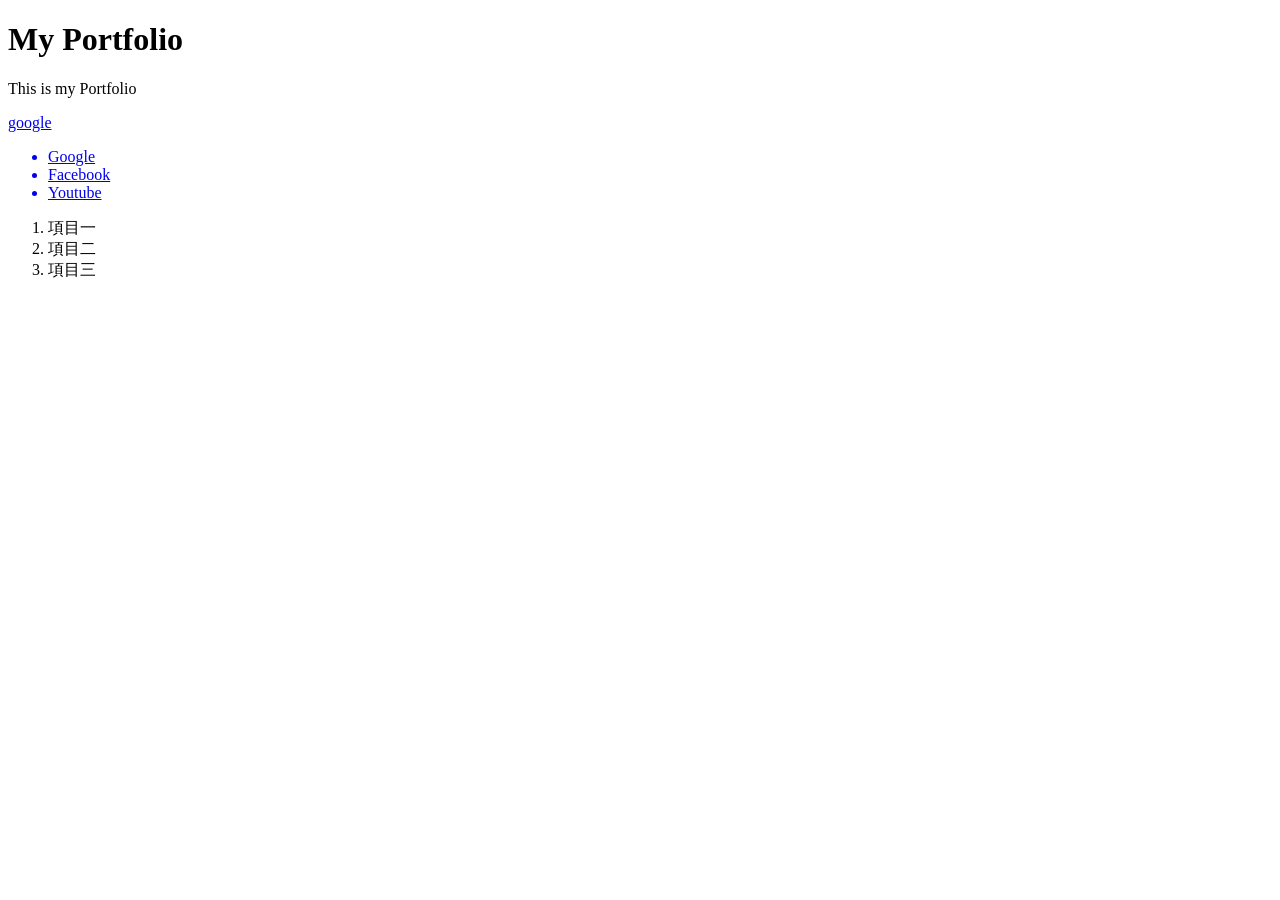
==== index.html @ 8e71231b "first commit" ====
<!DOCTYPE html>
<html lang="en">
<head>
    <meta charset="UTF-8">
    <meta name="viewport" content="width=device-width, initial-scale=1.0">
    <title>Document</title>
</head>
<body>
    <h1>My Portfolio</h1>
    <p>This is my Portfolio</p>
    <a target="_blank" href="https://www.google.com">google</a>
    <a href="https://www.google.com"><img src="img/Suyang’s 2026.png" alt=""></a>
    <img src="http://www.w3.org/2000/svg" alt="">
    
    <ul>
        <a target="_blank" href="https://www.google.com/"><li>Google</li></a>
        <a target="_blank" href="https://www.facebook.com/"><li>Facebook</li></a>
        <a target="_blank" href="https://www.youtube.com/"><li>Youtube</li></a>
    </ul>

    <ol>
        <li>項目一</li>
        <li>項目二</li>
        <li>項目三</li>
    </ol>
</body>
</html>
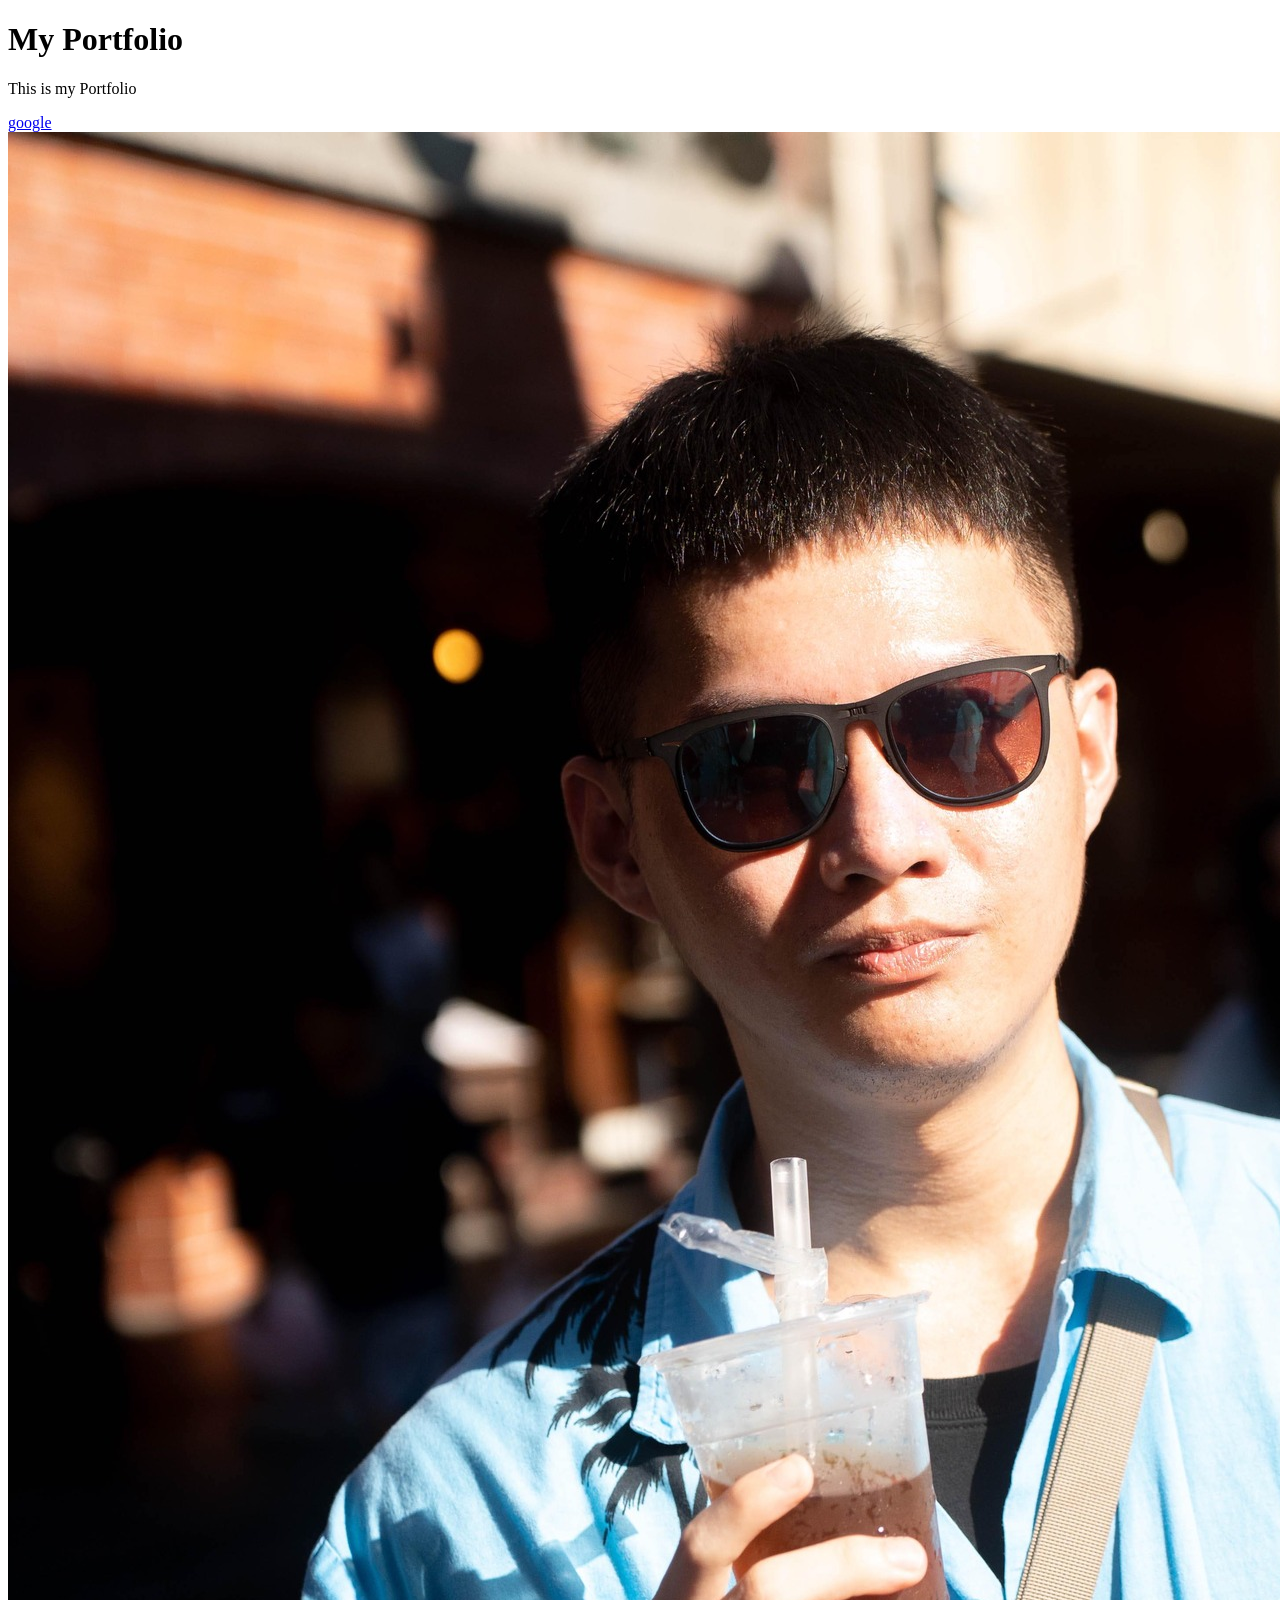
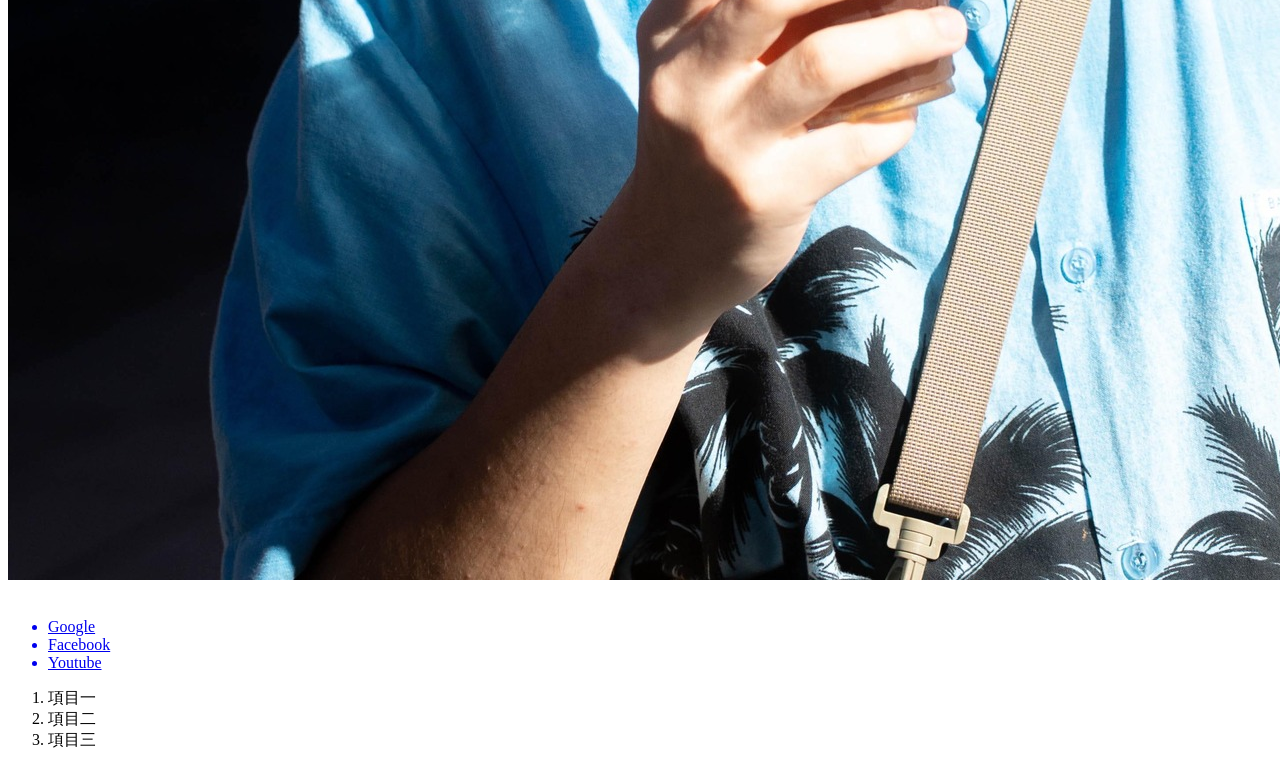
==== commit 06f73a32: "update img" ====
--- a/index.html
+++ b/index.html
@@ -9,7 +9,7 @@
     <h1>My Portfolio</h1>
     <p>This is my Portfolio</p>
     <a target="_blank" href="https://www.google.com">google</a>
-    <a href="https://www.google.com"><img src="img/Suyang’s 2026.png" alt=""></a>
+    <img src="img/handsome.jpg" alt="">
     <img src="http://www.w3.org/2000/svg" alt="">
     
     <ul>
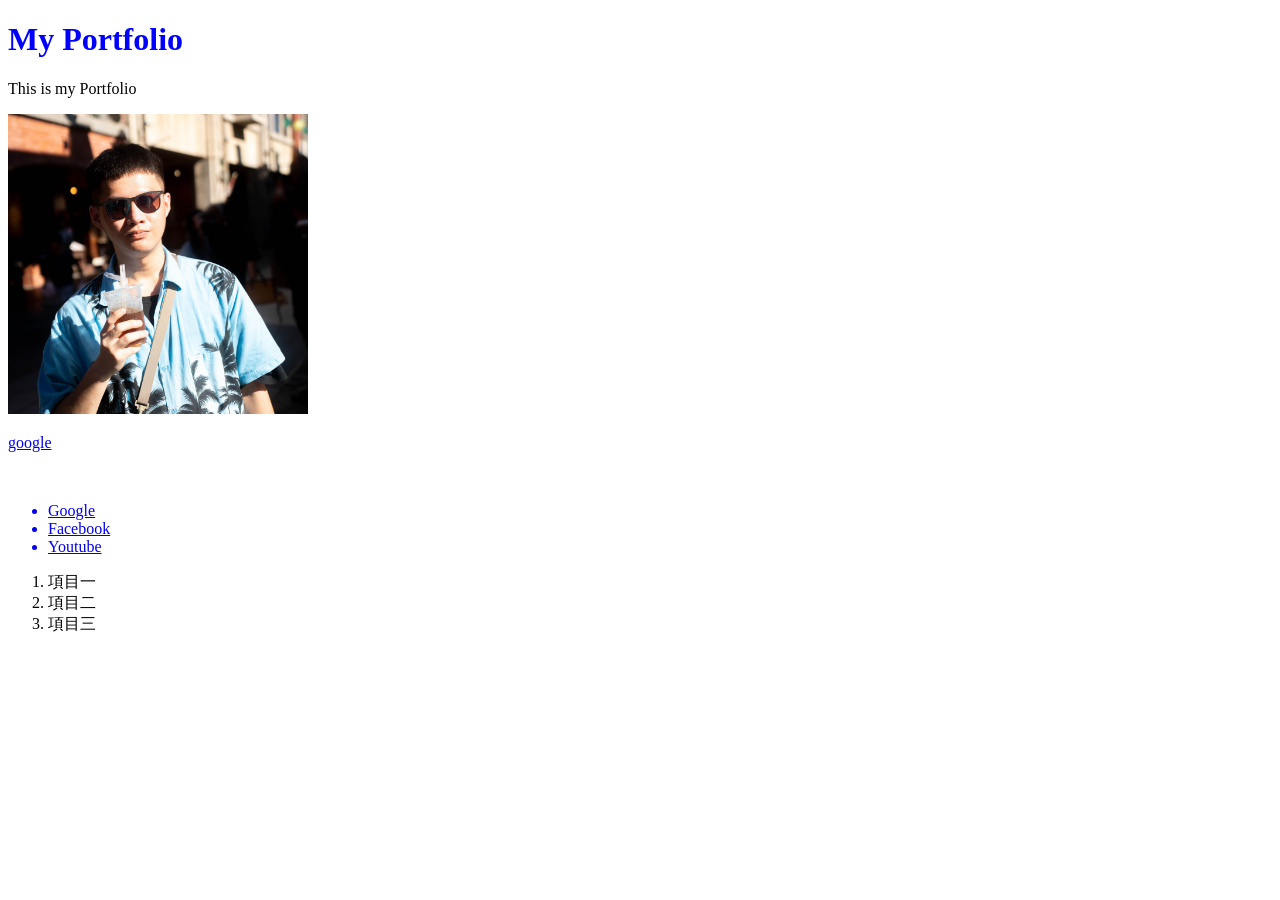
==== commit edc32bfc: "update css" ====
--- a/index.html
+++ b/index.html
@@ -3,13 +3,14 @@
 <head>
     <meta charset="UTF-8">
     <meta name="viewport" content="width=device-width, initial-scale=1.0">
-    <title>Document</title>
+    <title>Suyang Portfolio</title>
+    <link rel="stylesheet" href="style.css">
 </head>
 <body>
     <h1>My Portfolio</h1>
     <p>This is my Portfolio</p>
-    <a target="_blank" href="https://www.google.com">google</a>
-    <img src="img/handsome.jpg" alt="">
+    <img src="img/handsome.jpg" alt="" width="300px" height="300px">
+    <a target="_blank" href="https://www.google.com"><p>google</p></a>
     <img src="http://www.w3.org/2000/svg" alt="">
     
     <ul>
--- a/style.css
+++ b/style.css
@@ -0,0 +1,13 @@
+h1{
+    font-family:Cambria, Cochin, Georgia, Times, 'Times New Roman', serif;
+    font-weight: bold;
+    color: blue;
+}
+
+a:hover{
+    color: green;
+}
+
+a:active{
+    color: purple;
+}
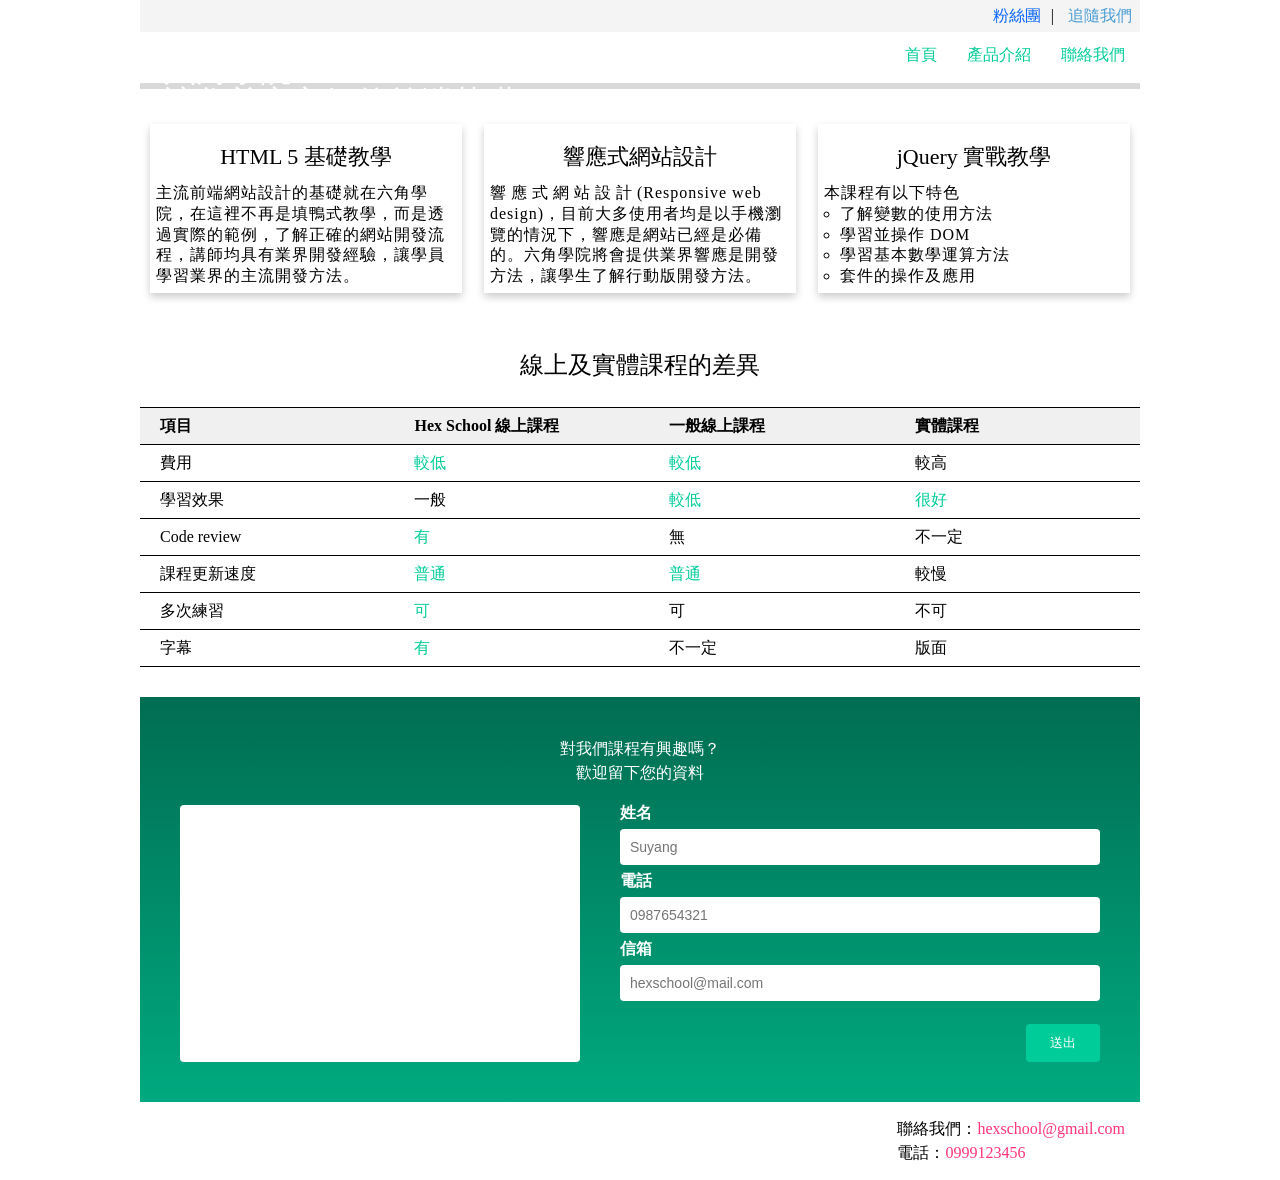
==== commit 31e2fa1f: "update flex 網頁排版練習" ====
--- a/index.html
+++ b/index.html
@@ -3,26 +3,137 @@
 <head>
     <meta charset="UTF-8">
     <meta name="viewport" content="width=device-width, initial-scale=1.0">
-    <title>Suyang Portfolio</title>
+    <title>flex 網頁排版技巧</title>
     <link rel="stylesheet" href="style.css">
 </head>
 <body>
-    <h1>My Portfolio</h1>
-    <p>This is my Portfolio</p>
-    <img src="img/handsome.jpg" alt="" width="300px" height="300px">
-    <a target="_blank" href="https://www.google.com"><p>google</p></a>
-    <img src="http://www.w3.org/2000/svg" alt="">
-    
-    <ul>
-        <a target="_blank" href="https://www.google.com/"><li>Google</li></a>
-        <a target="_blank" href="https://www.facebook.com/"><li>Facebook</li></a>
-        <a target="_blank" href="https://www.youtube.com/"><li>Youtube</li></a>
-    </ul>
-
-    <ol>
-        <li>項目一</li>
-        <li>項目二</li>
-        <li>項目三</li>
-    </ol>
+    <div class="wrap">
+        <div class="social-media">
+            <ul>
+                <li><a href="#" class="fb"><img src="images/facebookIcon.png" alt=""> 粉絲團</a></li>
+                <li>|</li>
+                <li><a href="#" class="x"><img src="images/twitterIcon.png" alt=""> 追隨我們</a></li>
+            </ul>
+        </div>
+        <div class="header">
+            <a href="#"><img src="images/logo.png" alt=""></a>
+            <ul>
+                <li><a href="#">首頁</a></li>
+                <li><a href="#">產品介紹</a></li>
+                <li><a href="#">聯絡我們</a></li>
+            </ul>
+        </div>
+        <div class="img-banner">
+                <img src="images/banner.png" alt="">
+                <div class="overlay"></div>
+                <p class="img-text">
+                    六角學院
+                    <br>
+                    讓您奠定良好的前端基礎
+                </p>
+        </div>    
+        <div class="content">
+            <div class="course">
+                <div class="item">
+                    <img src="images/html.png" alt="">
+                    <h2>HTML 5 基礎教學</h2>
+                    <p>主流前端網站設計的基礎就在六角學院，在這裡不再是填鴨式教學，而是透過實際的範例，了解正確的網站開發流程，講師均具有業界開發經驗，讓學員學習業界的主流開發方法。</p>
+                </div>
+                <div class="item">
+                    <img src="images/rwd.png" alt="">
+                    <h2>響應式網站設計</h2>
+                    <p><span>響應式網站設計</span>(Responsive web design)，目前大多使用者均是以手機瀏覽的情況下，響應是網站已經是必備的。六角學院將會提供業界響應是開發方法，讓學生了解行動版開發方法。</p>
+                </div>
+                <div class="item">
+                    <img src="images/jQuery.png" alt="">
+                    <h2>jQuery 實戰教學</h2>
+                    <p>本課程有以下特色</p>
+                    <ul>
+                        <li>了解變數的使用方法</li>
+                        <li>學習並操作 DOM</li>
+                        <li>學習基本數學運算方法</li>
+                        <li>套件的操作及應用</li>
+                    </ul>
+                </div>
+            </div>
+            <div class="table">
+                <h2>線上及實體課程的差異</h2>
+                <table>
+                    <thead>
+                        <tr>
+                            <th>項目</th>
+                            <th>Hex School 線上課程</th>
+                            <th>一般線上課程</th>
+                            <th>實體課程</th>
+                        </tr>
+                    </thead>
+                    <tbody>
+                        <tr>
+                            <td>費用</td>
+                            <td class="green">較低</td>
+                            <td class="green">較低</td>
+                            <td>較高</td>
+                        </tr>
+                        <tr>
+                            <td>學習效果</td>
+                            <td>一般</td>
+                            <td class="green">較低</td>
+                            <td class="green">很好</td>
+                        </tr>
+                        <tr>
+                            <td>Code review</td>
+                            <td class="green">有</td>
+                            <td>無</td>
+                            <td>不一定</td>
+                        </tr>
+                        <tr>
+                            <td>課程更新速度</td>
+                            <td class="green">普通</td>
+                            <td class="green">普通</td>
+                            <td>較慢</td>
+                        </tr>
+                        <tr>
+                            <td>多次練習</td>
+                            <td class="green">可</td>
+                            <td>可</td>
+                            <td>不可</td>
+                        </tr>
+                        <tr>
+                            <td>字幕</td>
+                            <td class="green">有</td>
+                            <td>不一定</td>
+                            <td>版面</td>
+                        </tr>
+                    </tbody>
+                </table>
+            </div>
+        </div>
+        <div class="form-section">
+            <h2>對我們課程有興趣嗎？</h2>
+            <h2>歡迎留下您的資料</h2>
+            <div class="form-container">
+                <div class="form-image"></div>
+                <div class="form-fields">
+                    <label>姓名</label>
+                    <input type="text" placeholder="Suyang">
+                    
+                    <label>電話</label>
+                    <input type="tel" placeholder="0987654321">
+                    
+                    <label>信箱</label>
+                    <input type="email" placeholder="hexschool@mail.com">
+                    
+                    <button type="submit">送出</button>
+                </div>
+            </div>
+        </div>
+        <div class="footer">
+            <div><img src="images/footerLogo.png" alt=""></div>
+            <div class="contact">
+                <p>聯絡我們：<span>hexschool@gmail.com</span></p>
+                <p>電話：<span>0999123456</span></p>
+            </div>
+        </div>
+    </div>
 </body>
 </html>
--- a/style.css
+++ b/style.css
@@ -1,13 +1,281 @@
-h1{
-    font-family:Cambria, Cochin, Georgia, Times, 'Times New Roman', serif;
+/* http://meyerweb.com/eric/tools/css/reset/ 
+   v2.0 | 20110126
+   License: none (public domain)
+*/
+
+html, body, div, span, applet, object, iframe,
+h1, h2, h3, h4, h5, h6, p, blockquote, pre,
+a, abbr, acronym, address, big, cite, code,
+del, dfn, em, img, ins, kbd, q, s, samp,
+small, strike, strong, sub, sup, tt, var,
+b, u, i, center,
+dl, dt, dd, ol, ul, li,
+fieldset, form, label, legend,
+table, caption, tbody, tfoot, thead, tr, th, td,
+article, aside, canvas, details, embed, 
+figure, figcaption, footer, header, hgroup, 
+menu, nav, output, ruby, section, summary,
+time, mark, audio, video {
+	margin: 0;
+	padding: 0;
+	border: 0;
+	font-size: 100%;
+	font: inherit;
+	vertical-align: baseline;
+}
+/* HTML5 display-role reset for older browsers */
+article, aside, details, figcaption, figure, 
+footer, header, hgroup, menu, nav, section {
+	display: block;
+}
+body {
+	line-height: 1;
+}
+
+ol, ul {
+	list-style: none;
+}
+
+blockquote, q {
+	quotes: none;
+}
+blockquote:before, blockquote:after,
+q:before, q:after {
+	content: '';
+	content: none;
+}
+table {
+	border-collapse: collapse;
+	border-spacing: 0;
+}
+
+.wrap {
+    margin: 0 auto;
+    width: 1000px;
+}
+
+.social-media {
+    background-color: #f4f4f4;
+    padding: 8px;
+}
+
+.social-media ul, .social-media li {
+    display: flex;
+    justify-content: flex-end;
+    align-items: center;
+    padding-left: 10px;
+    text-align: center;
+}
+
+.social-media li a {
+    text-decoration: none;
+}
+
+.social-media li .fb {
+    color: #0966FF;
+}
+
+.social-media li .x {
+    color: #499CD4;
+}
+
+.header {
+    display: flex;
+    justify-content: space-between;
+}
+
+.header ul {
+    display: flex;
+    align-items: center;
+}
+
+.header li a {
+    display: block;
+    padding: 15px;
+    text-decoration: none;
+    color: #00CC9A;
+}
+
+.header li a:focus {
+    display: block;
+    padding: 15px;
+    text-decoration: none;
+    color: #00CC9A;
+    border-bottom: #00CC9A 3px solid;
+}
+
+.img-banner {
+    position: relative;
+    margin-bottom: 30px;
+}
+
+.overlay {
+    position: absolute;
+    top: 30%;        /* 從哪裡開始 */
+    left: 0;
+    width: 100%;
+    height: 40%;     /* 遮罩的高度 */
+    background-color: rgba(0, 0, 0, 0.15);
+}
+
+.img-text {
+    position: absolute; /* 相對於 .img-container 定位 */
+    top: 50%;           /* 垂直置中 */
+    left: 20%;          /* 水平置中 */
+    transform: translate(-50%, -50%); /* 修正偏移 */
+    color: white;
+    font-size: 32px;
+}
+
+.content {
+    margin-bottom: 30px;
+}
+
+.content .course {
+    display: flex;
+    justify-content: space-between;
+    align-items: center;
+}
+
+.item {
+    margin-right: 10px;
+    margin-left: 10px;
+    box-shadow: 0px 4px 8px rgba(0, 0, 0, 0.2);
+    padding: 6px;
+    width: 300px;
+}
+
+.item h2 {
+    text-align: center;
+    font-size: 22px;
+    margin-bottom: 15px;
+}
+
+.item p, .item ul, .item li {
+    font-size: 16px;
+    line-height:1.3;
+    letter-spacing: 1px;
+    list-style: circle;
+}
+
+.item li {
+    margin-left: 16px;
+}
+
+.item span{
+    letter-spacing: 5px;
+}
+
+.table h2 {
+    text-align: center;
+    margin-top: 60px;
+    font-size: 24px;
+}
+
+table {
+    margin-top: 30px;
+    justify-content: space-between;
+}
+
+thead {
+    background-color: rgb(240, 240, 240);
+}
+
+th, td {
+    text-align-last: left;
+    width: 300px;
+    border-top: 1px black solid;
+    border-bottom: 1px black solid;
+    padding-top: 10px;
+    padding-bottom: 10px;
+    padding-left: 20px;
+    padding-right: 20px;
+}
+
+th{
     font-weight: bold;
-    color: blue;
-}
-
-a:hover{
-    color: green;
-}
-
-a:active{
-    color: purple;
+}
+
+.green{
+    color: #00CC9A;
+}
+
+.form-section {
+    background: linear-gradient(to bottom, rgb(0, 109, 82), #00a97f);
+    padding: 40px;
+    text-align: center;
+    color: white;
+}
+
+.form-section h2 {
+    line-height: 1.5;
+}
+
+.form-container {
+    display: flex;
+    gap: 40px;
+    margin-top: 20px;
+}
+
+.form-image {
+    width: 400px;
+    background-color: white;
+    border-radius: 4px;
+}
+
+.form-fields {
+    display: flex;
+    flex-direction: column;
+    flex: 1;
+    text-align: left;
+    gap: 8px;
+}
+
+.form-fields label {
+    color: white;
+    font-weight: bold;
+}
+
+.form-fields input {
+    padding: 10px;
+    border: none;
+    border-radius: 4px;
+    font-size: 14px;
+}
+
+.form-fields button {
+    margin-top: 15px;
+    align-self: flex-end;
+    padding: 10px 24px;
+    background-color: #00CC9A;
+    color: white;
+    border: none;
+    border-radius: 4px;
+    cursor: pointer;
+}
+
+.form-fields button:hover {
+    margin-top: 15px;
+    align-self: flex-end;
+    padding: 10px 24px;
+    background-color: #003024;
+    color: white;
+    border: none;
+    border-radius: 4px;
+    cursor: pointer;
+}
+
+.footer {
+    display: flex;
+    color: black;
+    padding: 15px;
+    justify-content: space-between;
+}
+
+.contact p {
+    line-height: 1.5;
+}
+
+.contact span {
+    color: #FF3578;
 }
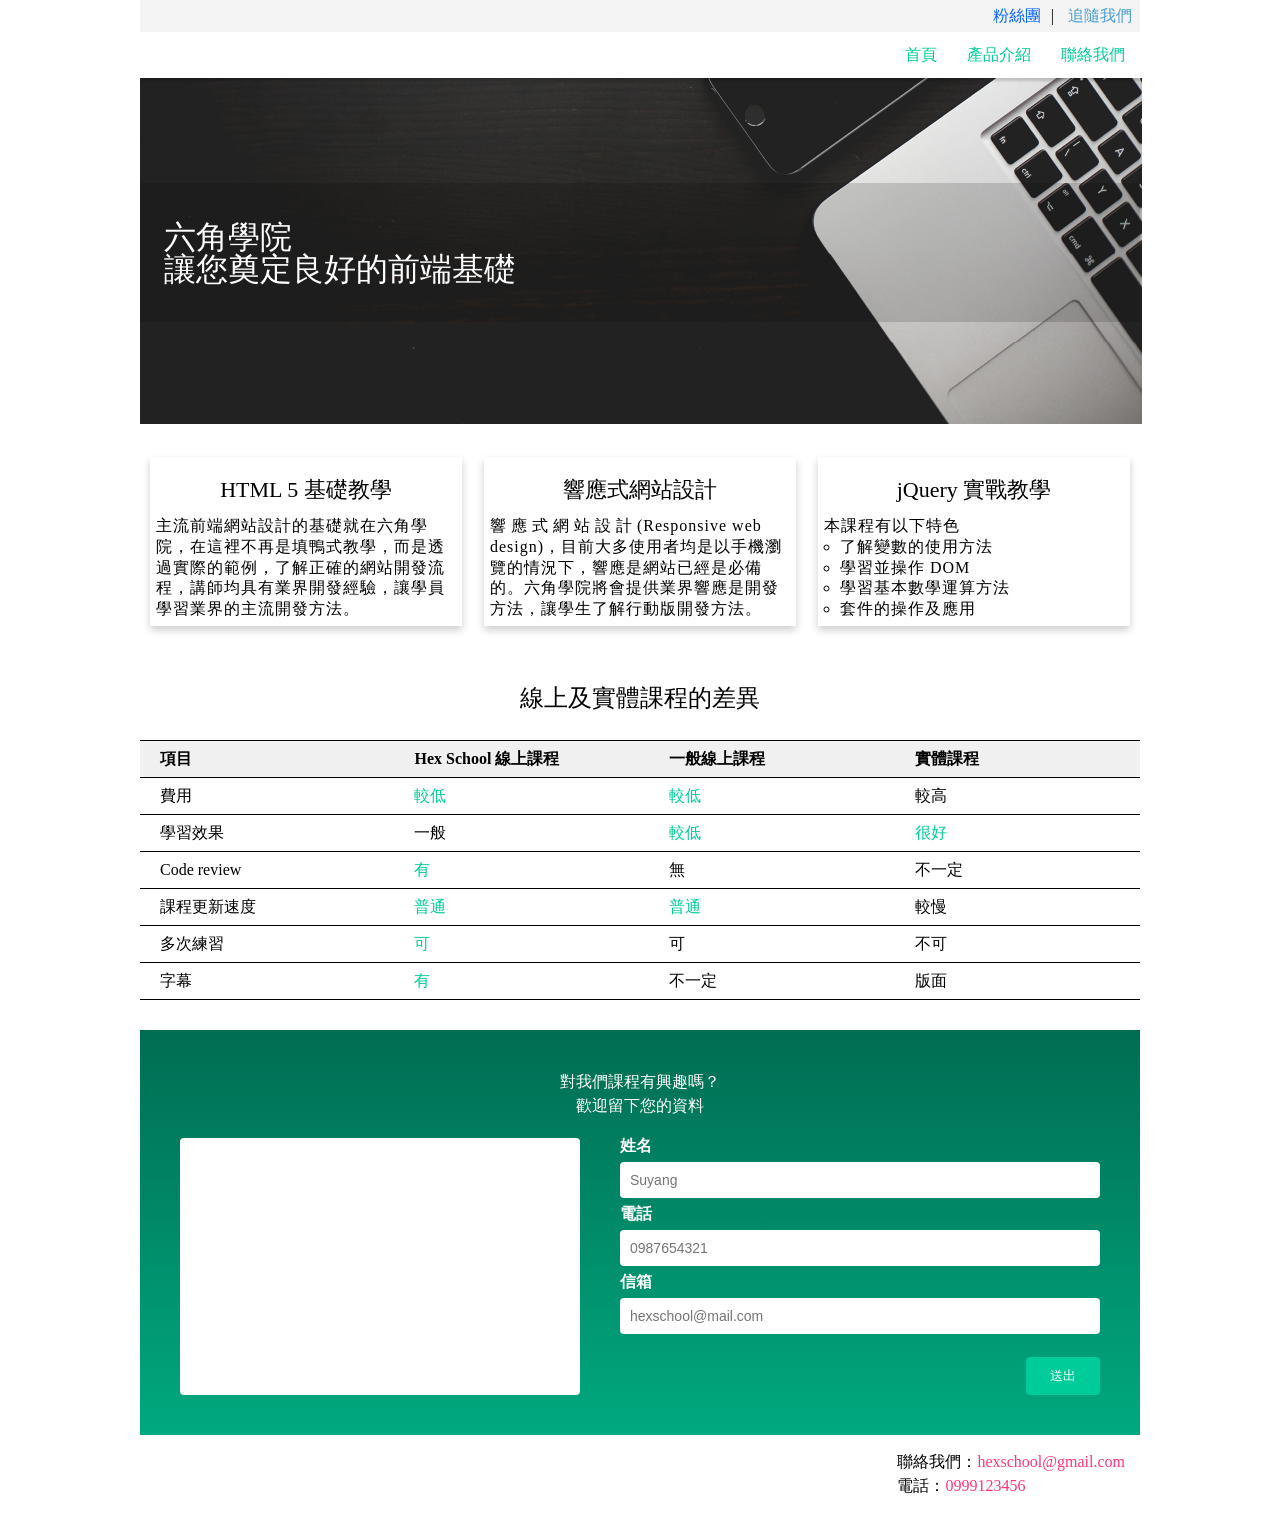
==== commit 4988bb81: "update img src" ====
--- a/index.html
+++ b/index.html
@@ -10,13 +10,13 @@
     <div class="wrap">
         <div class="social-media">
             <ul>
-                <li><a href="#" class="fb"><img src="images/facebookIcon.png" alt=""> 粉絲團</a></li>
+                <li><a href="#" class="fb"><img src="https://raw.githubusercontent.com/hexschool/HTMLHWSource/master/singlePage/facebookIcon.png" alt=""> 粉絲團</a></li>
                 <li>|</li>
-                <li><a href="#" class="x"><img src="images/twitterIcon.png" alt=""> 追隨我們</a></li>
+                <li><a href="#" class="x"><img src="https://raw.githubusercontent.com/hexschool/HTMLHWSource/master/singlePage/twitterIcon.png" alt=""> 追隨我們</a></li>
             </ul>
         </div>
         <div class="header">
-            <a href="#"><img src="images/logo.png" alt=""></a>
+            <a href="#"><img src="https://raw.githubusercontent.com/hexschool/HTMLHWSource/master/singlePage/logo.png" alt=""></a>
             <ul>
                 <li><a href="#">首頁</a></li>
                 <li><a href="#">產品介紹</a></li>
@@ -35,17 +35,17 @@
         <div class="content">
             <div class="course">
                 <div class="item">
-                    <img src="images/html.png" alt="">
+                    <img src="https://raw.githubusercontent.com/hexschool/HTMLHWSource/master/singlePage/html.png" alt="">
                     <h2>HTML 5 基礎教學</h2>
                     <p>主流前端網站設計的基礎就在六角學院，在這裡不再是填鴨式教學，而是透過實際的範例，了解正確的網站開發流程，講師均具有業界開發經驗，讓學員學習業界的主流開發方法。</p>
                 </div>
                 <div class="item">
-                    <img src="images/rwd.png" alt="">
+                    <img src="https://raw.githubusercontent.com/hexschool/HTMLHWSource/master/singlePage/rwd.png" alt="">
                     <h2>響應式網站設計</h2>
                     <p><span>響應式網站設計</span>(Responsive web design)，目前大多使用者均是以手機瀏覽的情況下，響應是網站已經是必備的。六角學院將會提供業界響應是開發方法，讓學生了解行動版開發方法。</p>
                 </div>
                 <div class="item">
-                    <img src="images/jQuery.png" alt="">
+                    <img src="https://raw.githubusercontent.com/hexschool/HTMLHWSource/master/singlePage/jQuery.png" alt="">
                     <h2>jQuery 實戰教學</h2>
                     <p>本課程有以下特色</p>
                     <ul>
@@ -128,7 +128,7 @@
             </div>
         </div>
         <div class="footer">
-            <div><img src="images/footerLogo.png" alt=""></div>
+            <div><img src="https://raw.githubusercontent.com/hexschool/HTMLHWSource/master/singlePage/footerLogo.png" alt=""></div>
             <div class="contact">
                 <p>聯絡我們：<span>hexschool@gmail.com</span></p>
                 <p>電話：<span>0999123456</span></p>
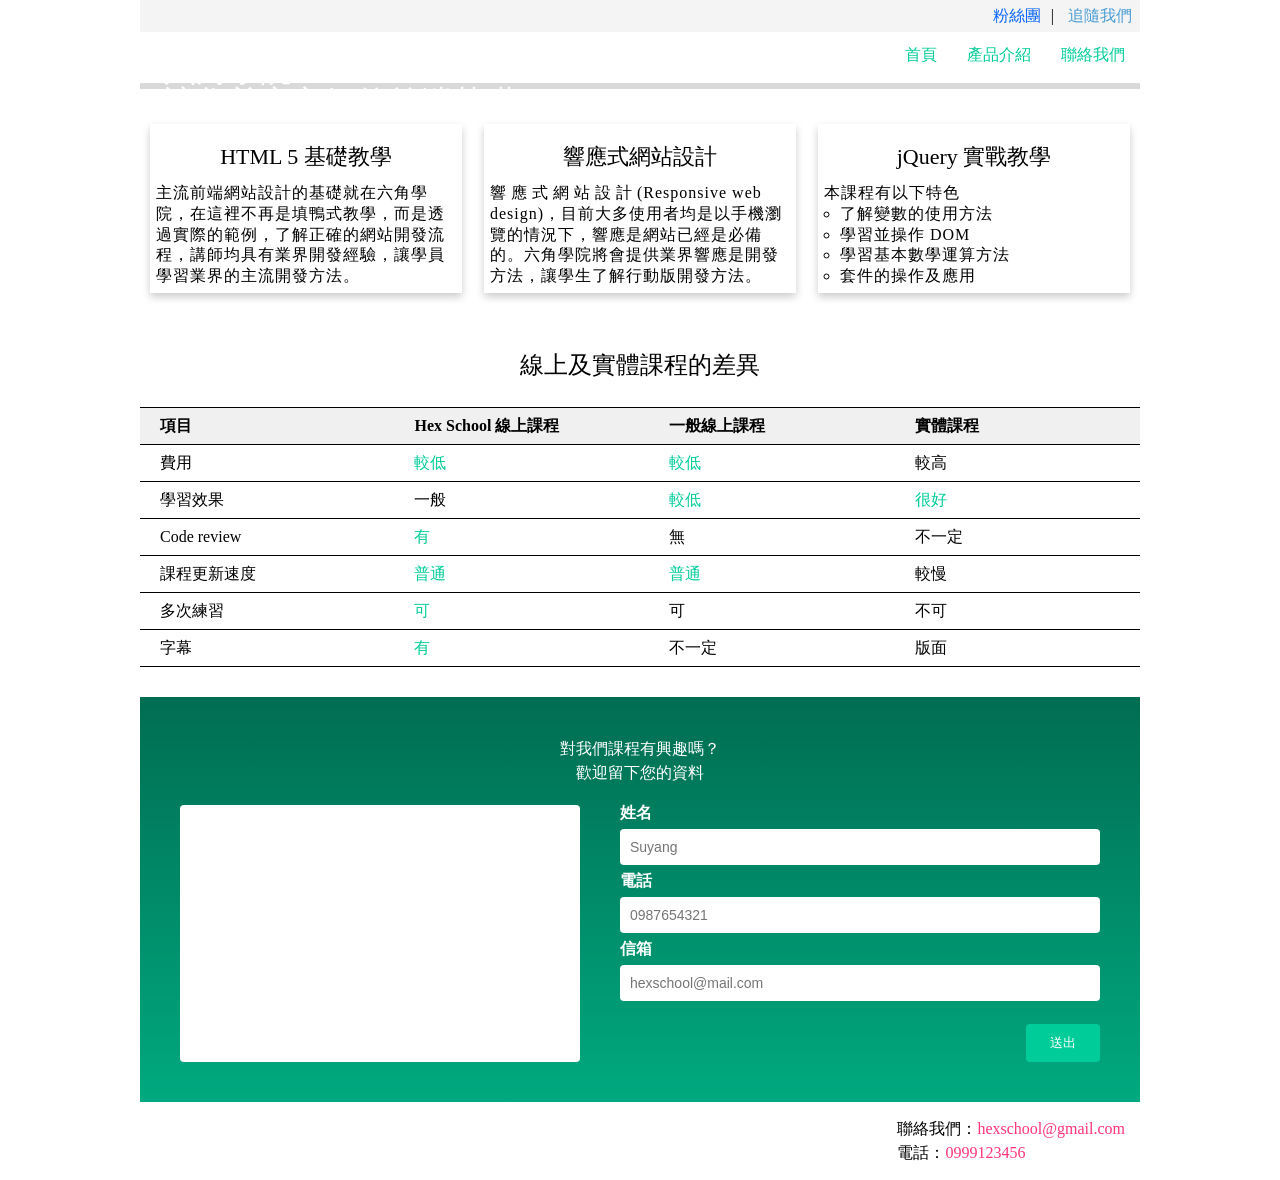
==== commit b869f32e: "update banner src" ====
--- a/index.html
+++ b/index.html
@@ -24,7 +24,7 @@
             </ul>
         </div>
         <div class="img-banner">
-                <img src="images/banner.png" alt="">
+                <img src="https://raw.githubusercontent.com/hexschool/HTMLHWSource/master/singlePage/banner.png" alt="">
                 <div class="overlay"></div>
                 <p class="img-text">
                     六角學院
